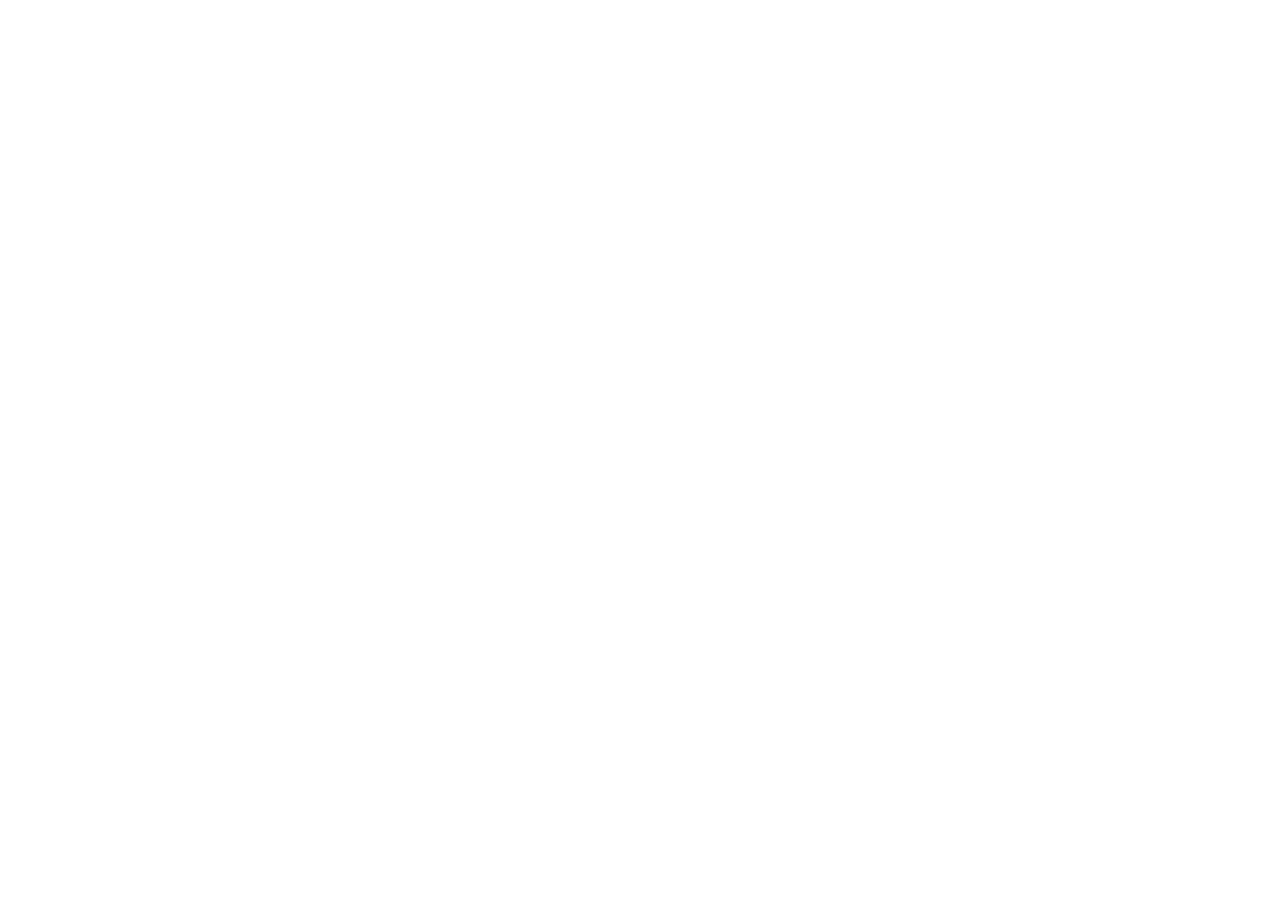
==== index.html @ a72f33c5 "first commit" ====
<!DOCTYPE html>
<html>

<head>
    <!-- TODO: Include Font Awesome file here -->
    <!-- TODO: Include Google Fonts file here -->
</head>

<body>
    <!-- TODO: Include all your code for the header and home page here -->
</body>

</html>
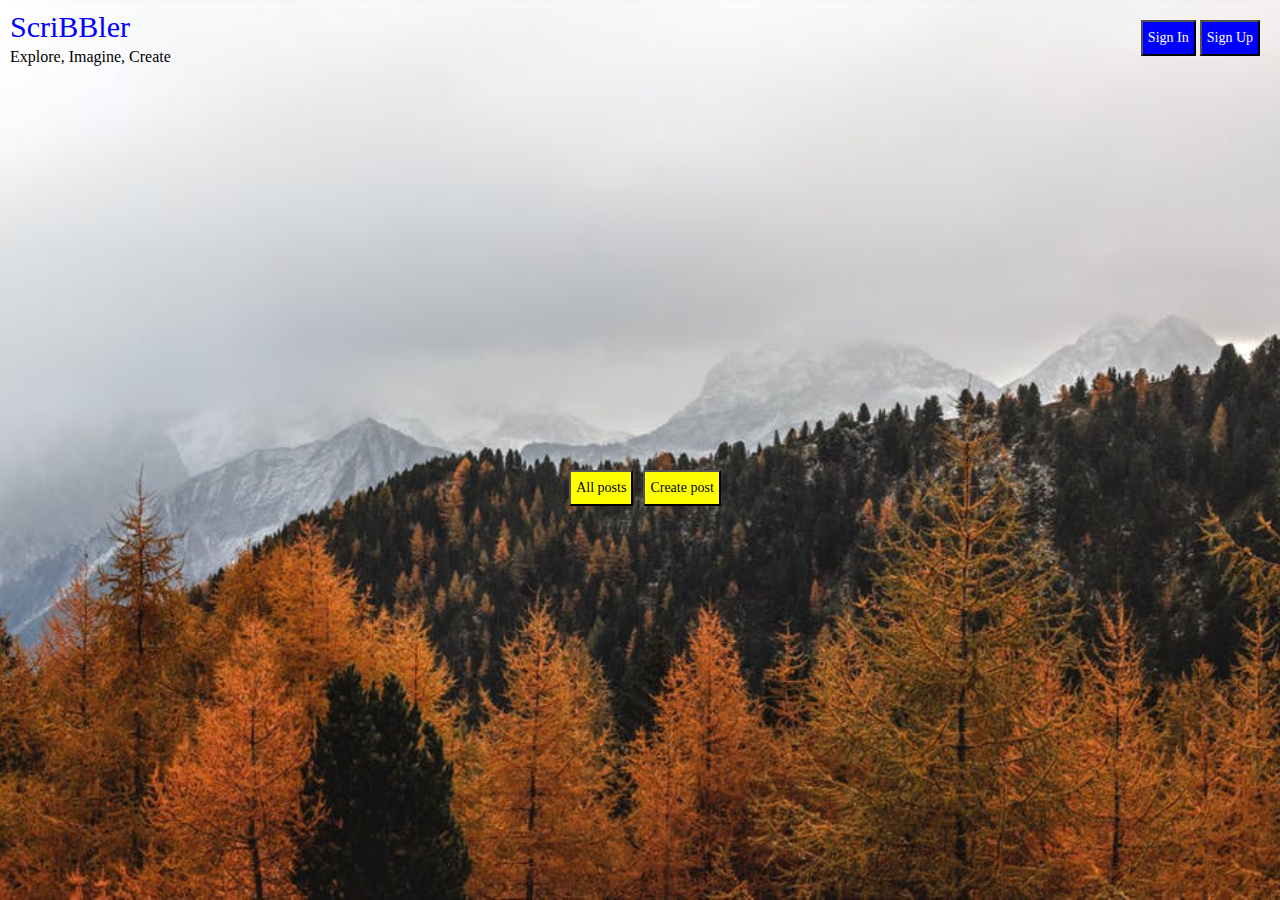
==== commit 44e54c9a: "Part A" ====
--- a/index.html
+++ b/index.html
@@ -1,13 +1,109 @@
 <!DOCTYPE html>
 <html>
+<head>
+  <title>ScriBBler</title>
+  <!-- Place all CSS for header in this file -->
+  <link href='css/header.css' rel='stylesheet' type='text/css'>
 
-<head>
-    <!-- TODO: Include Font Awesome file here -->
-    <!-- TODO: Include Google Fonts file here -->
+  <!-- Place all CSS for the rest of the elements in this file -->
+  <link href='css/index.css' rel='stylesheet' type='text/css'>
+
+  <!-- Place all CSS for fonts in this file -->
+  <link href='css/font.css' rel='stylesheet' type='text/css'>
+  <link rel="preconnect" href="https://fonts.gstatic.com">
+<link href="https://fonts.googleapis.com/css2?family=Source+Sans+Pro:ital@1&display=swap" rel="stylesheet">
+
+
 </head>
+<body>
+  <div id="main-container-div">
+    <div class="header">
+      <div class="title-container">
+        <p class="title">ScriBBler</p>
+        <p class="sub-title">Explore, Imagine, Create</p>
+      </div>
+      <div class="login-buttons-container">
+        <button onclick="showSignInModal()" class="blue-button" type="button">Sign In</button>
+        <button onclick="showSignUpModal()" class="blue-button" type="button">Sign Up</button>
+      </div>
+    </div>
 
-<body>
-    <!-- TODO: Include all your code for the header and home page here -->
+    <div class="postButtons">
+      <button onclick="navigateToBlogList()" class="yellow-button" type="button">All posts</button>
+      <button onclick="showCreatePost()" class="yellow-button" type="button">Create post</button>
+    </div>
+
+  </div>
+
+    <div>
+      <div class="modal" id="signin-modal">
+        <div class="modal-content">
+
+        <div class="modal-head">
+          <span onclick="hideSignInModal()" id="close" class="close">&times;</span>
+          <h2 class="modal-title">Welcome Back!</h2>
+        </div>
+        <hr>
+        <form>
+          <label for="username" class="label-text">Username</label>
+          <input type="text" id="username" placeholder="Enter Username" required>
+          <label for="password" class="label-text">Password</label>
+          <input type="password" id="password" placeholder="Enter Password" required>
+          <button type="submit" onclick="signin(username, password)" class="signin-btn">Sign In</button>
+        </form>
+
+        <p class=bottom-banner>Not a member?<span onclick="hideSignInModal();showSignUpModal()" class=signup>Sign Up</span></p>
+      </div>
+      </div>
+
+    </div>
+
+    <div>
+      <div class="modal" id="signup-modal">
+        <div class="modal-content">
+
+        <div class="modal-head">
+          <span onclick="hideSignUpModal()" id="close" class="close">&times;</span>
+          <h2 class="modal-title">Get Started</h2>
+        </div>
+        <hr>
+        <form>
+          <label for="fullname" class="label-text">Full name</label>
+          <input type="text" id="fullname" placeholder="Enter Full Name" required>
+          <label for="username" class="label-text">Username</label>
+          <input type="text" id="username" placeholder="Enter Username" required>
+          <label for="password" class="label-text">Password</label>
+          <input type="password" id="password" placeholder="Enter Password" required>
+          <label for="confirmpassword" class="label-text">Confirm Password</label>
+          <input type="password" id="confirm_password" placeholder="Confirm Password" required>
+          <button type="submit" onclick="signup(firstName,lastName, email, password, mobile)" class="signin-btn">Sign up</button>
+        </form>
+      </div>
+      </div>
+    </div>
+
+    <div>
+      <div class="modal" id="create-post-modal">
+
+        <div class="post-modal-content">
+
+          <div class="modal-head">
+            <span onclick="hideCreatePostModal()" id="close" class="close">&times;</span>
+            <h2 class="modal-title">Pen your post</h2>
+          </div>
+          <form id=create-post-form>
+            <label for="tile" class="label-text">Title</label>
+            <input type="text" id="title" placeholder="" required>
+            <label for="content" class="label-text">Content</label>
+            <textarea cols="50" rows="15" name="post-details" form="create-post-form"></textarea>
+            <button type="submit" onclick="createPost()" class="create-btn">Create</button>
+          </form>
+        </div>
+      </div>
+  </div>
+
+  <script src="js\header.js"></script>
+  <script src="js\index.js"></script>
+
 </body>
-
-</html>+</html>
--- a/css/header.css
+++ b/css/header.css
@@ -0,0 +1,123 @@
+/* Set a style for all elements inside the header i.e. Sign Up button, Sign In button,
+the title "ScriBBler" & the sub-heading below "ScriBBLer" */
+.header{
+  display: flex;
+  flex-direction: row;
+  justify-content: space-between;
+  margin: 10px;
+}
+
+.title-container{
+  display: flex;
+  flex-direction: column;
+  justify-content: space-between;
+}
+
+.blue-button{
+  background-color: blue;
+  padding-top: 8px;
+  padding-bottom: 8px;
+  padding-right: 5px;
+  padding-left:5px;
+  color:white;
+  font-family: 'Ubuntu Condensed';
+  font-size: 14px;
+}
+
+.title{
+  font-family: 'Satisfy', cursive;
+  font-size: 30px;
+  color: blue;
+  margin: 0;
+}
+
+.sub-title{
+  font-family: 'Marck Script', cursive;
+  font-size: 10;
+  color: black;
+  margin: 0;
+}
+
+.login-buttons-container{
+  padding: 10px;
+}
+
+.modal {
+  display: none;
+  position: fixed;
+  z-index: 1;
+  left: 0;
+  top: 0;
+  width: 100%;
+  height: 100%;
+  overflow: auto;
+  background-color: rgb(0,0,0);
+  background-color: rgba(0,0,0,0.4);
+  justify-content: center;
+  align-items: center;
+  color: black;
+}
+
+form {
+  display: flex;
+  flex-direction: column;
+}
+
+input {
+  padding: 10px;
+  outline: none;
+  font-family: Abel;
+}
+
+.label-text {
+  font-weight: bold;
+  margin: 10px 0;
+  font-family: Abel;
+}
+
+.modal-content{
+  background-color: #fefefe;
+  margin: auto;
+  padding: 20px;
+  border: 1px solid #888;
+  width: 40%;
+}
+
+.modal-head {
+  display: flex;
+  flex-direction: column;
+}
+
+.close {
+  display: flex;
+  align-self: flex-end;
+  cursor: pointer;
+}
+
+.modal-title{
+  align-self: center;
+  font-family: Abel;
+}
+
+.signin-btn {
+  background-color: green;
+  padding: 10px;
+  border: none;
+  color: #fff;
+  font-size: 16px;
+  margin-top: 20px;
+  cursor: pointer;
+  font-family: Abel;
+}
+
+.signup{
+  color: blue;
+  font-weight: bolder;
+  margin-left: 10px;
+  cursor: pointer;
+  font-family: Abel;
+}
+
+.bottom-banner{
+  font-family: Abel;
+}
--- a/css/index.css
+++ b/css/index.css
@@ -0,0 +1,65 @@
+html{
+  height: 100%;
+  width:100%
+}
+body{
+    background-image: url("../images/background.jpg");
+   background-repeat: no-repeat;
+   background-attachment: fixed;
+   background-position: center center;
+   background-size: cover;
+   margin: 0 !important;
+   background-size: 100% cover!important;
+   overflow:hidden;
+   display: block;
+   height: 100%;
+
+}
+
+#main-container-div{
+  display: flex;
+  flex-direction: column;
+  justify-content: flex-start;
+  height: 100%;
+  width: 100%;
+}
+.yellow-button{
+    background-color: yellow;
+    padding-top: 8px;
+    padding-bottom: 8px;
+    padding-right: 5px;
+    padding-left:5px;
+    color:black;
+    font-family: 'Ubuntu Condensed';
+    font-size: 14px;
+    margin-left: 10px
+}
+.postButtons{
+  display: flex;
+  height: 100%;
+  width: 100%;
+  justify-content: center;
+  align-items: center;
+}
+textarea{
+  margin-top: 10px;
+}
+.create-btn{
+  margin-top: 10px;
+  background-color: green;
+  font-size: 14px;
+  width:100px;
+  color: white;
+  padding: 10px;
+  align-self: center;
+  font-family: Abel;
+}
+.post-modal-content{
+  background-color: #fefefe;
+  margin: auto;
+  padding: 20px;
+  border: 1px solid #888;
+  width: 80%;
+  height: 70%;
+}
+
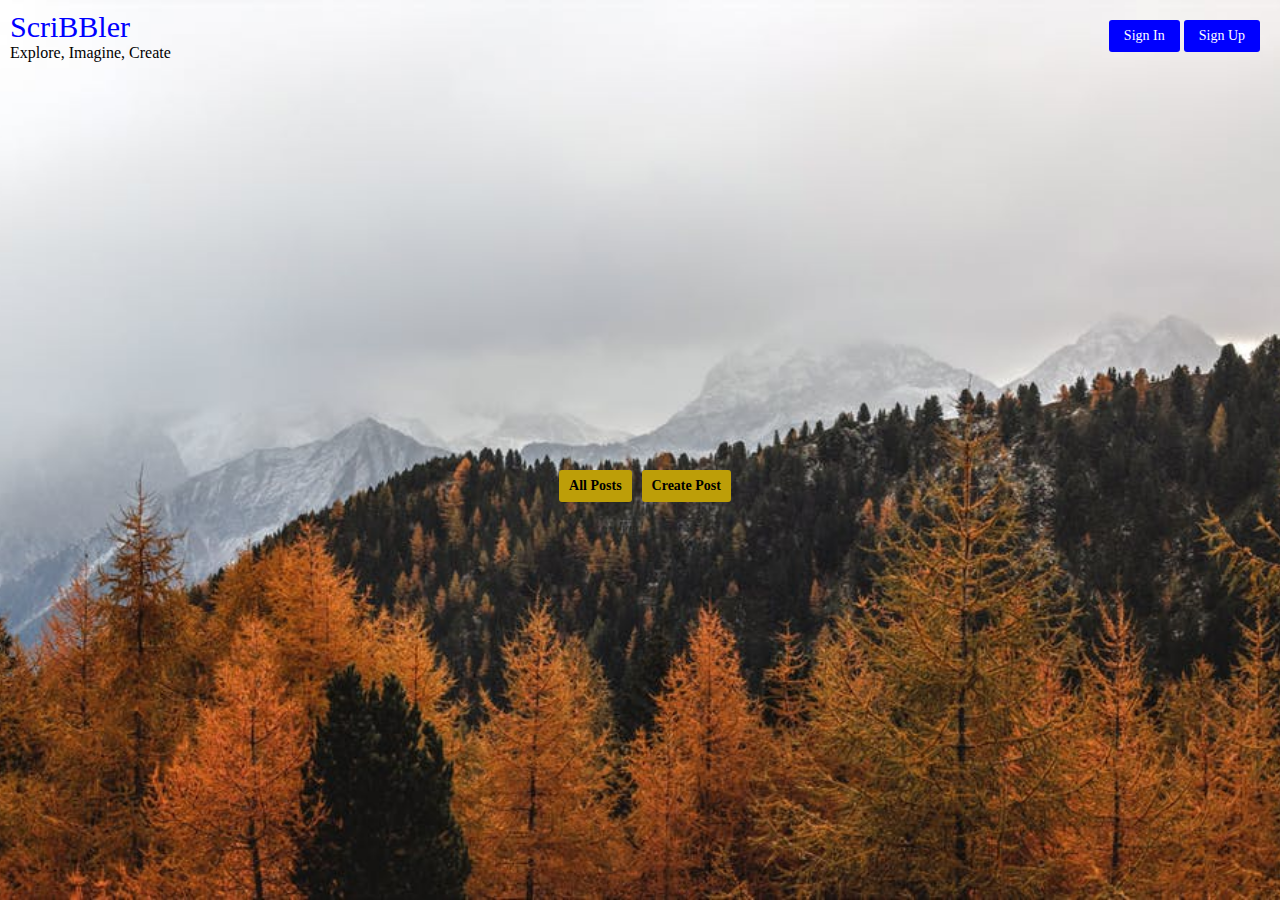
==== commit 473e6f01: "done" ====
--- a/index.html
+++ b/index.html
@@ -16,24 +16,27 @@
 
 </head>
 <body>
-  <div id="main-container-div">
-    <div class="header">
-      <div class="title-container">
-        <p class="title">ScriBBler</p>
-        <p class="sub-title">Explore, Imagine, Create</p>
-      </div>
-      <div class="login-buttons-container">
-        <button onclick="showSignInModal()" class="blue-button" type="button">Sign In</button>
-        <button onclick="showSignUpModal()" class="blue-button" type="button">Sign Up</button>
-      </div>
+    <!--Header Section-->
+    <div id="main-container-div">
+        <!--Header Division-->
+        <div class="header">
+            <div class="title-container">
+                <p class="title">ScriBBler</p>
+                <p class="sub-title">Explore, Imagine, Create</p>
+            </div>
+            <div class="login-buttons-container">
+                <button onclick="showSignInModal()" class="blue-button" type="button">Sign In</button>
+                <button onclick="showSignUpModal()" class="blue-button" type="button">Sign Up</button>
+            </div>
+        </div>
+
+        <!-- Body Post Division-->
+        <div class="postButtons">
+            <button onclick="navigateToBlogList()" class="yellow-button" type="button">All Posts</button>
+            <button onclick="showCreatePost()" class="yellow-button" type="button">Create Post</button>
+        </div>
+
     </div>
-
-    <div class="postButtons">
-      <button onclick="navigateToBlogList()" class="yellow-button" type="button">All posts</button>
-      <button onclick="showCreatePost()" class="yellow-button" type="button">Create post</button>
-    </div>
-
-  </div>
 
     <div>
       <div class="modal" id="signin-modal">
@@ -46,16 +49,15 @@
         <hr>
         <form>
           <label for="username" class="label-text">Username</label>
-          <input type="text" id="username" placeholder="Enter Username" required>
+          <input type="text" id="username" placeholder="Enter Username" class="area" required>
           <label for="password" class="label-text">Password</label>
-          <input type="password" id="password" placeholder="Enter Password" required>
+          <input type="password" id="password" placeholder="Enter Password"class=" area" required>
           <button type="submit" onclick="signin(username, password)" class="signin-btn">Sign In</button>
         </form>
 
         <p class=bottom-banner>Not a member?<span onclick="hideSignInModal();showSignUpModal()" class=signup>Sign Up</span></p>
       </div>
       </div>
-
     </div>
 
     <div>
@@ -69,13 +71,13 @@
         <hr>
         <form>
           <label for="fullname" class="label-text">Full name</label>
-          <input type="text" id="fullname" placeholder="Enter Full Name" required>
+          <input type="text" id="fullname" placeholder="Enter Full Name" class ="area"required>
           <label for="username" class="label-text">Username</label>
-          <input type="text" id="username" placeholder="Enter Username" required>
+          <input type="text" id="username" placeholder="Enter Username" class ="area" required>
           <label for="password" class="label-text">Password</label>
-          <input type="password" id="password" placeholder="Enter Password" required>
+          <input type="password" id="password" placeholder="Enter Password" class ="area" required>
           <label for="confirmpassword" class="label-text">Confirm Password</label>
-          <input type="password" id="confirm_password" placeholder="Confirm Password" required>
+          <input type="password" id="confirm_password" placeholder="Confirm Password" class ="area" required>
           <button type="submit" onclick="signup(firstName,lastName, email, password, mobile)" class="signin-btn">Sign up</button>
         </form>
       </div>
@@ -89,21 +91,21 @@
 
           <div class="modal-head">
             <span onclick="hideCreatePostModal()" id="close" class="close">&times;</span>
-            <h2 class="modal-title">Pen your post</h2>
+            <h2 class="modal-title">Pen Your Post</h2>
           </div>
           <form id=create-post-form>
             <label for="tile" class="label-text">Title</label>
-            <input type="text" id="title" placeholder="" required>
+            <input type="text" id="title" placeholder="" class ="area" required>
             <label for="content" class="label-text">Content</label>
-            <textarea cols="50" rows="15" name="post-details" form="create-post-form"></textarea>
+            <textarea cols="50" rows="15" name="post-details" form="create-post-form" class ="area"></textarea>
             <button type="submit" onclick="createPost()" class="create-btn">Create</button>
           </form>
         </div>
       </div>
   </div>
 
-  <script src="js\header.js"></script>
-  <script src="js\index.js"></script>
+  <script src="script\header.js"></script>
+  <script src="script\index.js"></script>
 
 </body>
 </html>
--- a/css/header.css
+++ b/css/header.css
@@ -1,5 +1,4 @@
-/* Set a style for all elements inside the header i.e. Sign Up button, Sign In button,
-the title "ScriBBler" & the sub-heading below "ScriBBLer" */
+
 .header{
   display: flex;
   flex-direction: row;
@@ -12,16 +11,22 @@
   flex-direction: column;
   justify-content: space-between;
 }
-
-.blue-button{
-  background-color: blue;
-  padding-top: 8px;
-  padding-bottom: 8px;
-  padding-right: 5px;
-  padding-left:5px;
-  color:white;
-  font-family: 'Ubuntu Condensed';
-  font-size: 14px;
+.area {
+    background-color: #ebeae6;
+    border-radius: 4px;
+    border: none;
+}
+.blue-button {
+    background-color: blue;
+    padding-top: 8px;
+    padding-bottom: 8px;
+    padding-right: 15px;
+    padding-left: 15px;
+    color: white;
+    border-radius: 3px;
+    border: none;
+    font-family: 'Ubuntu Condensed';
+    font-size: 14px;
 }
 
 .title{
@@ -80,10 +85,10 @@
   margin: auto;
   padding: 20px;
   border: 1px solid #888;
-  width: 40%;
+  width: 25%;
 }
 
-.modal-head {
+.modal-head {   
   display: flex;
   flex-direction: column;
 }
@@ -94,20 +99,26 @@
   cursor: pointer;
 }
 
-.modal-title{
-  align-self: center;
-  font-family: Abel;
+.modal-title {
+    color: #33322d;
+    align-self: center;
+    font-family: Bahnschrift Condensed;
 }
-
+.close {
+    color: #aaaaaa;
+    float: right;
+    font-size: 28px;
+    font-weight: bold;
+}
 .signin-btn {
-  background-color: green;
-  padding: 10px;
-  border: none;
-  color: #fff;
-  font-size: 16px;
-  margin-top: 20px;
-  cursor: pointer;
-  font-family: Abel;
+    width: 100%;
+    background-color: #4CAF50;
+    color: white;
+    padding: 14px 14px;
+    margin: 8px 0;
+    border: none;
+    border-radius: 4px;
+    cursor: pointer;
 }
 
 .signup{
--- a/css/index.css
+++ b/css/index.css
@@ -16,6 +16,7 @@
 
 }
 
+
 #main-container-div{
   display: flex;
   flex-direction: column;
@@ -23,13 +24,16 @@
   height: 100%;
   width: 100%;
 }
-.yellow-button{
-    background-color: yellow;
+.yellow-button {
+    border-radius: 3px;
+    border: none;
+    font-weight: bold;
+    background-color: #bd9e08;
     padding-top: 8px;
     padding-bottom: 8px;
-    padding-right: 5px;
-    padding-left:5px;
-    color:black;
+    padding-right: 10px;
+    padding-left: 10px;
+    color: black;
     font-family: 'Ubuntu Condensed';
     font-size: 14px;
     margin-left: 10px
@@ -44,15 +48,16 @@
 textarea{
   margin-top: 10px;
 }
-.create-btn{
-  margin-top: 10px;
-  background-color: green;
-  font-size: 14px;
-  width:100px;
-  color: white;
-  padding: 10px;
-  align-self: center;
-  font-family: Abel;
+.create-btn {
+    align-self: center;
+    width: 20%;
+    background-color: #4CAF50;
+    color: white;
+    padding: 14px 14px;
+    margin: 8px 0;
+    border: none;
+    border-radius: 4px;
+    cursor: pointer;
 }
 .post-modal-content{
   background-color: #fefefe;
